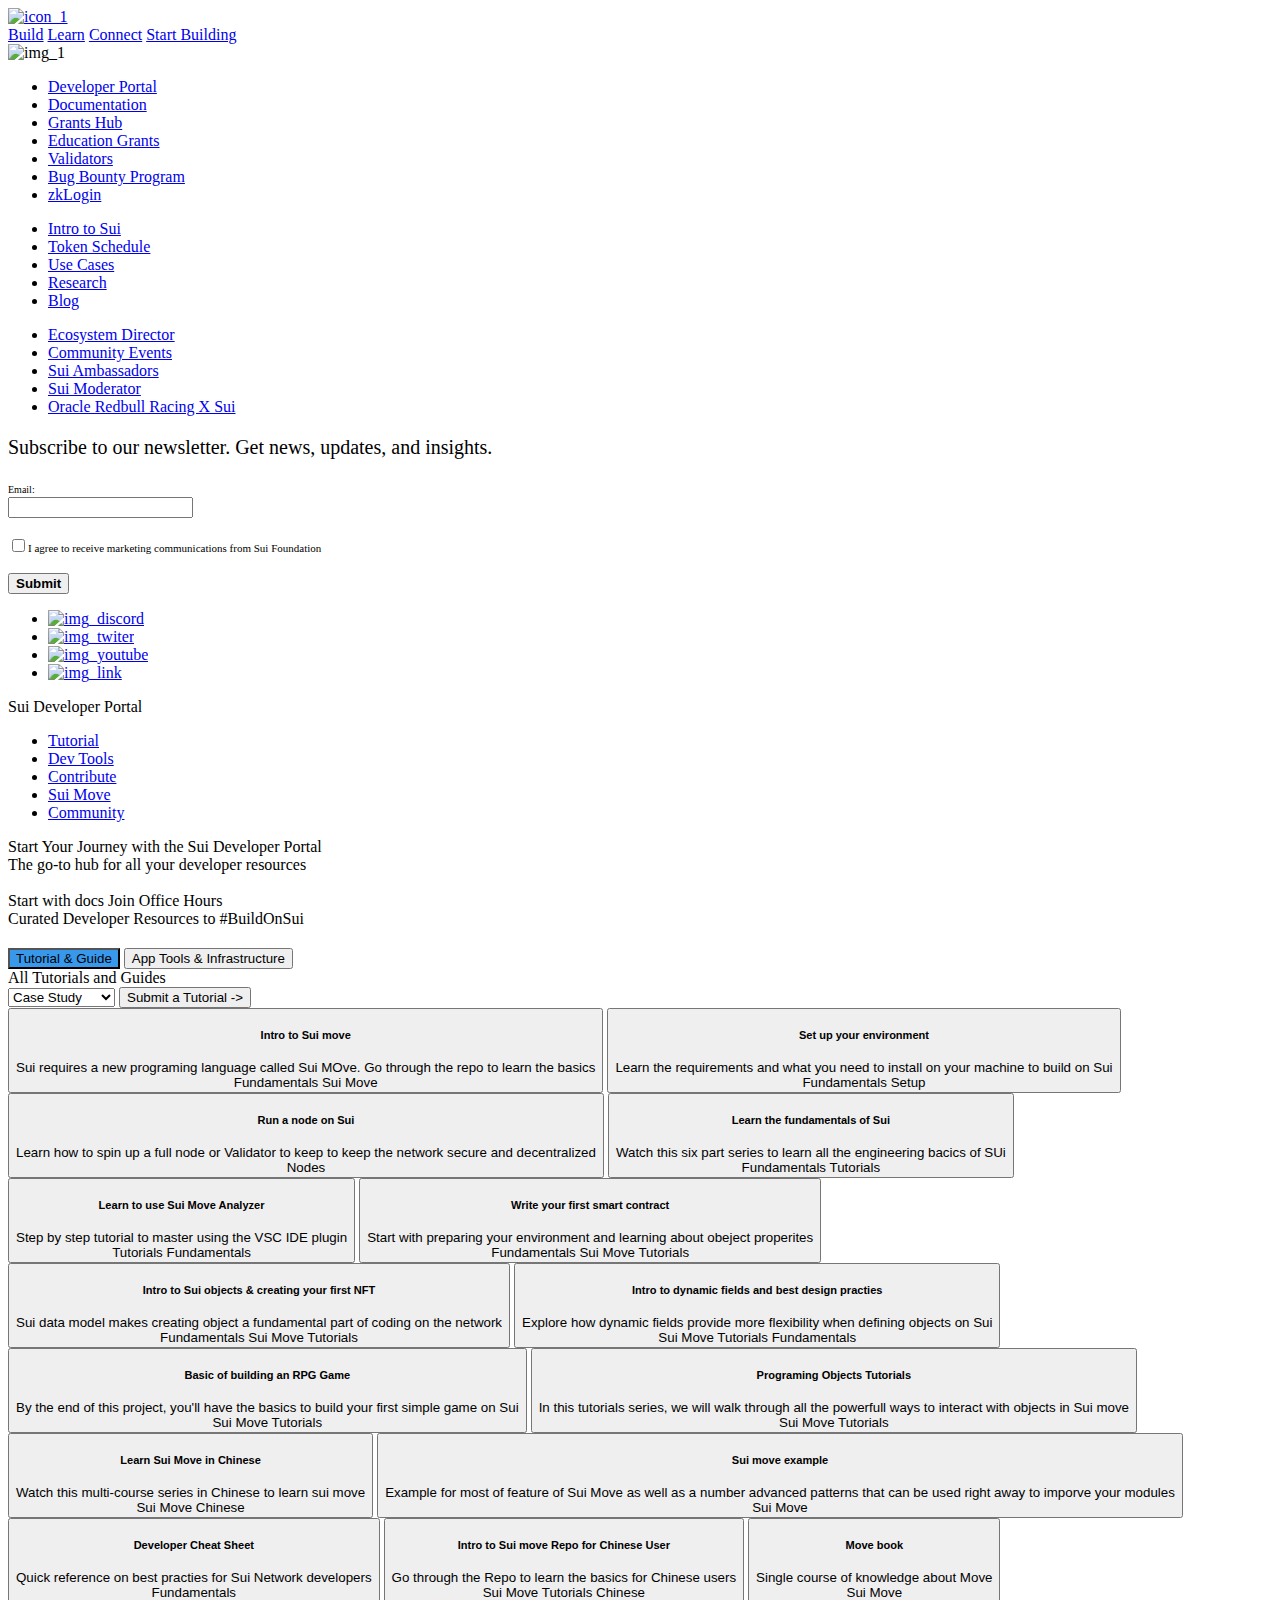
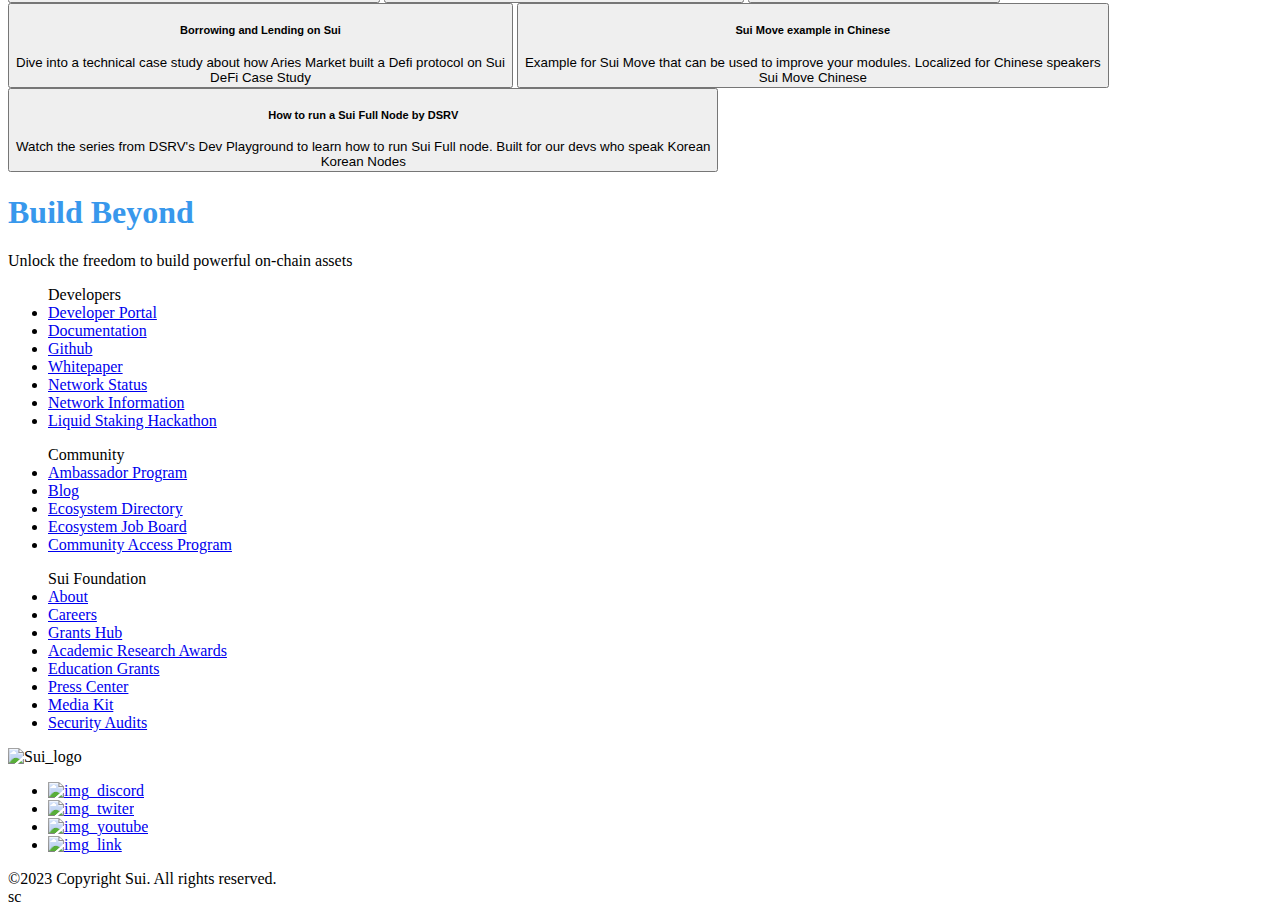
==== developers.html @ 6c121e9c "developers.html" ====
<!DOCTYPE html>
<html lang="en">
  <head>
    <meta charset="UTF-8" />
    <meta name="viewport" content="width=device-width, initial-scale=1.0" />
    <link
      href="https://cdn.jsdelivr.net/npm/bootstrap@5.3.1/dist/css/bootstrap.min.css"
      rel="stylesheet"
      integrity="sha384-4bw+/aepP/YC94hEpVNVgiZdgIC5+VKNBQNGCHeKRQN+PtmoHDEXuppvnDJzQIu9"
      crossorigin="anonymous"/>
    <link
      rel="stylesheet"
      href="./bootsrap/bootstrap-5.3.1-dist/js/bootstrap.bundle.min.js"/>
    <link rel="stylesheet" href="/CSS/index.css" />
    <script src="./JS/main.js" defer></script>
    <link rel="stylesheet" href="./CSS/responsive.css">
    <link rel="icon" type="image/x-icon" href="https://i.pinimg.com/564x/7f/86/2e/7f862e50de2e34180902039463c1248b.jpg">
    <link rel="stylesheet" href="https://cdnjs.cloudflare.com/ajax/libs/font-awesome/4.7.0/css/font-awesome.min.css">
    <link rel="stylesheet" href="/CSS/dev.css">
    <title>DEVELOPERS</title>
  </head>
  <body>
    <div class="pc_header">
      <header class="d-flex justify-content-between main_header">
        <div>
          <a href="/index.html"
            ><img
              width="30px"
              src="https://i.pinimg.com/564x/7f/86/2e/7f862e50de2e34180902039463c1248b.jpg"
              alt="icon_1"
            />
          </a>
        </div>
        <div>
          <a class="text-decoration-none" id="Build" onmouseover="hover('Build')" href="#">Build</a>
          <a class="text-decoration-none" id="Learn" onmouseover="hover('Learn')"href="#">Learn</a>
          <a class="text-decoration-none" id="Connect" onmouseover="hover('Connect')"href="#">Connect</a>
          <a class="S_building" href="#"> Start Building </a>
        </div>
      </header>
    </div>
    <!-- hover-->
    <div class="container" id="hover_build" onmouseleave="n_hover()">
            <div  class="row justify-content-xl-center logo">
                <div class="col col-lg-4">
                    <img class="img_1"
                    width="380px"
                    src="https://assets-global.website-files.com/6425f546844727ce5fb9e5ab/64364d0b189a486aeb3125eb_research-paper.jpeg"
                    alt="img_1"/>
                </div>
                <div class=	"col-lg-4">
                  <div id="for_build">
                    <ul class="list-style-type-none">
                      <li><a class="text-decoration-none dropdown" href="#" target="_blank"> Developer Portal </a></li>
                      <li><a class="text-decoration-none" href="#" target="_blank">Documentation </a></li>
                      <li><a class="text-decoration-none" href="#" target="_blank">Grants Hub</a></li>
                      <li><a class="text-decoration-none" href="#" target="_blank">Education Grants</a></li>
                      <li><a class="text-decoration-none" href="#" target="_blank">Validators</a></li>
                      <li><a class="text-decoration-none" href="#" target="_blank">Bug Bounty Program</a></li>
                      <li><a class="text-decoration-none" href="#" target="_blank">zkLogin</a></li>
                    </ul>
                  </div>
                  <div id="for_learn">
                    <ul class="list-style-type-none">
                      <li><a class="text-decoration-none dropdown" href="#" target="_blank"> Intro to Sui </a></li>
                      <li><a class="text-decoration-none" href="#" target="_blank">Token Schedule </a></li>
                      <li><a class="text-decoration-none" href="#" target="_blank">Use Cases</a></li>
                      <li><a class="text-decoration-none" href="#" target="_blank">Research</a></li>
                      <li><a class="text-decoration-none" href="#" target="_blank">Blog</a></li>
                  </ul>
                  </div>
                  <div id="for_connect">
                    <ul class="list-style-type-none">
                      <li><a class="text-decoration-none dropdown" href="#" target="_blank"> Ecosystem Director </a></li>
                      <li><a class="text-decoration-none" href="#" target="_blank">Community Events </a></li>
                      <li><a class="text-decoration-none" href="#" target="_blank">Sui Ambassadors</a></li>
                      <li><a class="text-decoration-none" href="#" target="_blank">Sui Moderator</a></li>
                      <li><a class="text-decoration-none" href="#" target="_blank">Oracle Redbull Racing X Sui</a></li>
                  </ul>
                  </div>
                </div>
  
                <div class="col col-lg-4 right_boder">
                    <p style="font-size: 20px;">Subscribe to our newsletter. Get news, updates, and insights.</p>
                    <label style="font-size: 10px;" for="email">Email:</label>
                    <br />
                    <input type="email" id="email" class="border_radius" name="email" placeholder="" required />
                    <br />
                    <br />
                    <div  style="font-size: 11px";>
                        <input type="checkbox">I agree to receive marketing communications from Sui Foundation</input>
                    </div>
                    <br/>
                    <button class="S_building border_radius"><b>Submit</b></button>
                    <ul class="icon_img">
                        <li>
                          <a href="https://discord.com/invite/sui" target="_blank">
                            <img src="https://assets-global.website-files.com/6425f546844727ce5fb9e5ab/6437008357bf4282419837f5_header-discord.svg" alt="img_discord">
                          </a>
                        </li>
                        <li>
                          <a href="https://twitter.com/SuiNetwork" target="_blank">
                            <img src="https://assets-global.website-files.com/6425f546844727ce5fb9e5ab/6437008324516685fb7ec5a8_header-twitter.svg" alt="img_twiter">
                          </a>
                        </li>
                        <li>
                          <a href="https://www.youtube.com/@Sui-Network" target="_blank">
                            <img src="https://assets-global.website-files.com/6425f546844727ce5fb9e5ab/64370082189ad6fc561d22f3_header-medium.svg" alt="img_youtube">
                          </a>
                        </li>
                        <li>
                          <a href="https://www.linkedin.com/company/sui-foundation/" target="_blank"><img src="https://assets-global.website-files.com/6425f546844727ce5fb9e5ab/643700822629e178cbb2198e_header-linkedin.svg" alt="img_link">
                          </a>
                        </li>
                    </ul>
                </div>
            </div>
    </div>
      <!-- end hover-->
    <!-- Developer Portal -->
    <div class="bg_dev container full-bleed1">
        <div class="row bg_dev">
            <div class="col-xl-4 line-height-50">Sui Developer Portal</div>
            <div class="col-lg-8">
                <ul class=" list-style-type-none d-flex justify-content-between pc_menu_list_dev line-height-50">
                    <li><a class="" href="#" target="_blank">Tutorial</a></li>
                    <li><a class="" href="#" target="_blank">Dev Tools</a></li>
                    <li><a class="" href="#" target="_blank">Contribute</a></li>
                    <li><a class="" href="#" target="_blank">Sui Move</a></li>
                    <li><a class="" href="#" target="_blank">Community</a></li>
                </ul>
            </div>
        </div>
    </div>
    <div class="bg_dev_li layout full-bleed2 container">
        <div class="row justify-content-between">
            <div class="col-lg-8 co_intro_1">Start Your Journey with the Sui Developer Portal</div>
            <div class="col-lg-4 co-2_intro_1">
                <div class="">
                    The go-to hub for all your developer resources
                </div>
                <br>
                <div class="justify-content-between te"> 
                    <a class="bt1_intro_1 text-decoration-none">Start with docs</a>
                    <a class="bt2_intro_1 text-decoration-none">Join Office Hours</a>
                </div>
            </div>
        </div>
    </div>
    <!-- main content -->
    <section class="main_intro">
      <article>
        <div class="head_1"> Curated Developer Resources to <span class="special_1">#BuildOnSui</span></div>
        <div class="d-flex justify-content-lg-center" style="margin-top: 20px;">
          <button class="" style="background-color:#3898ec;">
            Tutorial & Guide
          </button>
          <button class="app_tools">
            App Tools & Infrastructure
          </button>
        </div>
      </article>
      <article class="d-flex justify-content-lg-between intro_and_option">
          <div>
            All Tutorials and Guides
          </div>
          <div>
            <select id="category">
              <option class="option" value="case_study">Case Study</option>
              <option class="option" value="chinese">Chinese</option>
              <option class="option" value="defi">DeFi</option>
              <option class="option" value="fundamentals">Fundamentals</option>
              <option class="option" value="korean">Korean</option>
              <option class="option" value="nodes">Nodes</option>
              <option class="option" value="setup">Set up</option>
              <option class="option" value="sui_move">Sui Move</option>
              <option class="option" value="tutorial">Tutorial</option>
            </select>
            <button class="submit">Submit a Tutorial -></button>
          </div>
        </div>
      </article>
      <article class="container main_content-1">
        <!-- chia row -->
        <div class="row justify-content-lg-around" id="row_div">
          <!-- row 1 -->
          <button class="col-lg-4 btn_main_content Fundamentals Sui_move">
            <h5>Intro to Sui move</h5>
            <div>Sui requires a new programing language called Sui MOve. Go through the repo to learn the basics</div>
            <div class="soft_category">
              <span class="">Fundamentals</span>
              <span class="">Sui Move</span>
            </div>
          </button>
          <button class="col-lg-4 btn_main_content Fundamentals Setup">
            <h5>Set up your environment</h5>
            <div>Learn the requirements and what you need to install on your machine to build on Sui</div>
            <div class="soft_category">
              <span class="">Fundamentals</span>
              <span class="">Setup</span>
            </div>
          </button>
          <button class="col-lg-4 btn_main_content Nodes">
            <h5>Run a node on Sui</h5>
            <div>Learn how to spin up a full node or Validator to keep to keep the network secure and decentralized</div>
            <div class="soft_category">
              <span class="">Nodes</span>
            </div>
          </button>
          <!-- row_2 -->
          <button class="col-lg-4 btn_main_content Fundamentals Tutorials">
            <h5>Learn the fundamentals of Sui</h5>
            <div>Watch this six part series to learn all the engineering bacics of SUi</div>
            <div class="soft_category">
              <span class="">Fundamentals</span>
              <span class="">Tutorials</span>
            </div>
          </button>
          <button class="col-lg-4 btn_main_content Tutorials Fundamentals">
            <h5>Learn to use Sui Move Analyzer</h5>
            <div>Step by step tutorial to master using the VSC IDE plugin</div>
            <div class="soft_category">
              <span class="">Tutorials</span>
              <span class="">Fundamentals</span>
            </div>
          </button>
          <button class="col-lg-4 btn_main_content Fundamentals Sui_move Tutorials">
            <h5>Write your first smart contract</h5>
            <div>Start with preparing your environment and learning about obeject properites</div>
            <div class="soft_category">
              <span class="">Fundamentals</span>
              <span class="">Sui Move</span>
              <span class="">Tutorials</span>
            </div>
          </button>
          <!-- row_3 -->
          <button class="col-lg-4 btn_main_content Fundamentals Sui_move Tutorials">
            <h5>Intro to Sui objects & creating your first NFT</h5>
            <div>Sui data model makes creating object a fundamental part of coding on the network</div>
            <div class="soft_category">
              <span class="">Fundamentals</span>
              <span class="">Sui Move</span>
              <span class="">Tutorials</span>
            </div>
          </button>
          <button class="col-lg-4 btn_main_content Sui_move Tutorials Fundamentals">
            <h5>Intro to dynamic fields and best design practies</h5>
            <div>Explore how dynamic fields provide more flexibility when defining objects on Sui</div>
            <div class="soft_category">
              <span class="">Sui Move</span>
              <span class="">Tutorials</span>
              <span class="">Fundamentals</span>
            </div>
          </button>
          <button class="col-lg-4 btn_main_content Sui_move Tutorials">
            <h5>Basic of building an RPG Game</h5>
            <div>By the end of this project, you'll have the basics to build your first simple game on Sui</div>
            <div class="soft_category">
              <span class="">Sui Move</span>
              <span class="">Tutorials</span>
            </div>
          </button>
            <!-- row_4 -->
            <button class="col-lg-4 btn_main_content Sui_move Tutorials">
              <h5>Programing Objects Tutorials</h5>
              <div>In this tutorials series, we will walk through all the powerfull ways to interact with objects in Sui move</div>
              <div class="soft_category">
                <span class="">Sui Move</span>
                <span class="">Tutorials</span>
              </div>
            </button>
            <button class="col-lg-4 btn_main_content Sui_move Chinese">
              <h5>Learn Sui Move in Chinese</h5>
              <div>Watch this multi-course series in Chinese to learn sui move</div>
              <div class="soft_category">
                <span class="">Sui Move</span>
                <span class="">Chinese</span>
              </div>
            </button>
            <button class="col-lg-4 btn_main_content Sui_move">
              <h5>Sui move example</h5>
              <div>Example for most of feature of Sui Move as well as a number advanced patterns that can be used right away to imporve your modules</div>
              <div class="soft_category">
                <span class="">Sui Move</span>
              </div>
            </button>
             <!-- row_5 -->
             <button class="col-lg-4 btn_main_content Fundamentals">
              <h5>Developer Cheat Sheet</h5>
              <div>Quick reference on best practies for Sui Network developers</div>
              <div class="soft_category">
                <span class="">Fundamentals</span>
              </div>
            </button>
            <button class="col-lg-4 btn_main_content Sui_move Tutorials Chinese">
              <h5>Intro to Sui move Repo for Chinese User</h5>
              <div>Go through the Repo to learn the basics for Chinese users</div>
              <div class="soft_category">
                <span class="">Sui Move</span>
                <span class="">Tutorials</span>
                <span class="">Chinese</span>
              </div>
            </button>
            <button class="col-lg-4 btn_main_content Sui_move">
              <h5>Move book</h5>
              <div>Single course of knowledge about Move</div>
              <div class="soft_category">
                <span class="">Sui Move</span>
              </div>
            </button>
            <!-- row_6 -->
            <button class="col-lg-4 btn_main_content DeFi Case_Study">
              <h5>Borrowing and Lending on Sui</h5>
              <div>Dive into a technical case study about how Aries Market built a Defi protocol on Sui</div>
              <div class="soft_category">
                <span class="">DeFi</span>
                <span class="">Case Study</span>
              </div>
            </button>
            <button class="col-lg-4 btn_main_content Sui_move Chinese">
              <h5>Sui Move example in Chinese</h5>
              <div>Example for Sui Move that can be used to improve your modules. Localized for Chinese speakers</div>
              <div class="soft_category">
                <span class="">Sui Move</span>
                <span class="">Chinese</span>
              </div>
            </button>
            <button class="col-lg-4 btn_main_content Korean Nodes">
              <h5>How to run a Sui Full Node by DSRV</h5>
              <div>Watch the series from DSRV's Dev Playground to learn how to run Sui Full node. Built for our devs who speak Korean</div>
              <div class="soft_category">
                <span class="">Korean</span>
                <span class="">Nodes</span>
              </div>
            </button>
         </div>
      </article>
    </section>
    <!-- footer_footer =)) -->
    <footer class="footer">
      <div class="footer_wrapper">
        <div class="first_content_footer">
          <h1 style="color: #3898ec;">
            Build Beyond
          </h1>
          <div class="color_white">
            Unlock the freedom to build powerful on-chain assets
          </div>
        </div>
        <main class="container sec_content_footer">
          <div class="row">
            <div class="col col-lg-2">
              <ul class="color_white_line_weight"> Developers
                <li><a href="https://sui.io/developers" target="_blank">Developer Portal</a></li>
                <li><a href="https://docs.sui.io/" target="_blank">Documentation</a> 
                </li>
                <li><a href="https://github.com/MystenLabs">Github
                </a></li>
                <li><a href="https://github.com/MystenLabs/sui/blob/main/doc/paper/sui.pdf">Whitepaper
                </a></li>
                <li><a href="https://status.sui.io/">Network Status
                </a></li>
                <li><a href="https://sui.io/networkinfo">Network Information</a></li>
                <li><a href="https://sui.io/liquid-staking-hackathon">Liquid Staking Hackathon</a></li>
              </ul>
            </div>
            <div class="col col-lg-2">
              <ul class="color_white_line_weight">Community
                <li><a href="https://sui.io/ambassadors">Ambassador Program</a></li>
                <li><a href="https://blog.sui.io/">Blog</a></li>
                <li><a href="https://sui.directory/">Ecosystem Directory</a></li>
                <li><a href="https://jobs.sui.io/jobs">Ecosystem Job Board</a></li>
                <li><a href="https://sui.io/community-access-program">Community Access Program</a></li>
              </ul>
            </div>
            <div class="col col-lg-2">
              <ul class="color_white_line_weight">Sui Foundation
                <li><a href="https://sui.io/about">About</a></li>
                <li><a href="https://jobs.ashbyhq.com/Sui%20Foundation">Careers</a></li>
                <li><a href="https://sui.io/grants-hub">Grants Hub</a></li>
                <li><a href="https://sui.io/research-awards">Academic Research Awards</a></li>
                <li><a href="https://sui.io/education-grants">Education Grants</a></li>
                <li><a href="https://sui.io/press-center">Press Center</a></li>
                <li><a href="https://sui.io/media-kit">Media Kit</a></li>
                <li><a href="https://sui.io/security">Security Audits</a></li>
              </ul>
            </div>
            <div class="col last_content_footer">
              <div>
                <img src="https://assets-global.website-files.com/6425f546844727ce5fb9e5ab/6439ab9680317757ca125502_FooterLogo.svg" alt="Sui_logo" />
              </div>
              <div>
                <ul class="icon_img_2">
                  <li>
                    <a href="https://discord.com/invite/sui" target="_blank">
                      <img src="https://assets-global.website-files.com/6425f546844727ce5fb9e5ab/6437008357bf4282419837f5_header-discord.svg" alt="img_discord">
                    </a>
                  </li>
                  <li>
                    <a href="https://twitter.com/SuiNetwork" target="_blank">
                      <img src="https://assets-global.website-files.com/6425f546844727ce5fb9e5ab/6437008324516685fb7ec5a8_header-twitter.svg" alt="img_twiter">
                    </a>
                  </li>
                  <li>
                    <a href="https://www.youtube.com/@Sui-Network" target="_blank">
                      <img src="https://assets-global.website-files.com/6425f546844727ce5fb9e5ab/64370082189ad6fc561d22f3_header-medium.svg" alt="img_youtube">
                    </a>
                  </li>
                  <li>
                    <a href="https://www.linkedin.com/company/sui-foundation/" target="_blank"><img src="https://assets-global.website-files.com/6425f546844727ce5fb9e5ab/643700822629e178cbb2198e_header-linkedin.svg" alt="img_link">
                    </a>
                  </li>
                </ul>
              </div>
              <div class="color_white">©2023 Copyright Sui. All rights reserved.</div>
            </div>
          </div>
        </main> 
      </div>
    </footer>
  </body>
</html>
sc
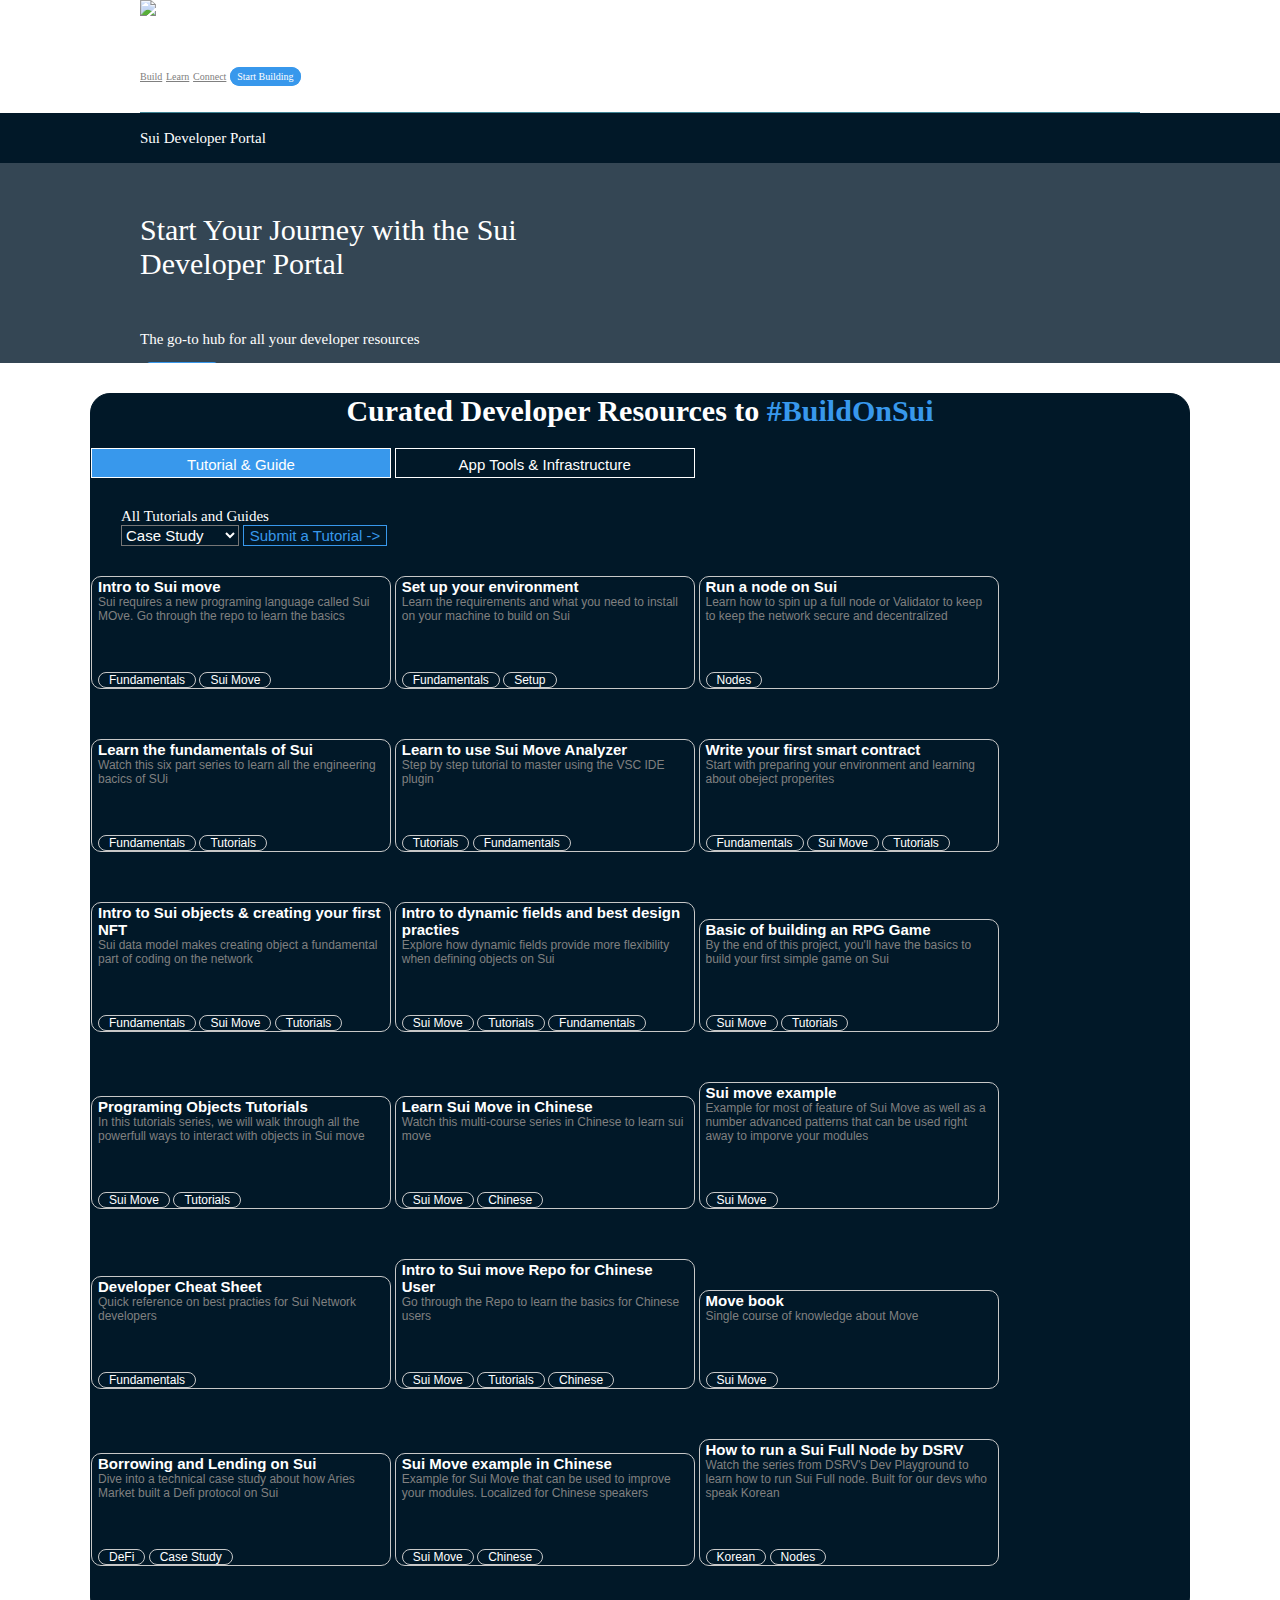
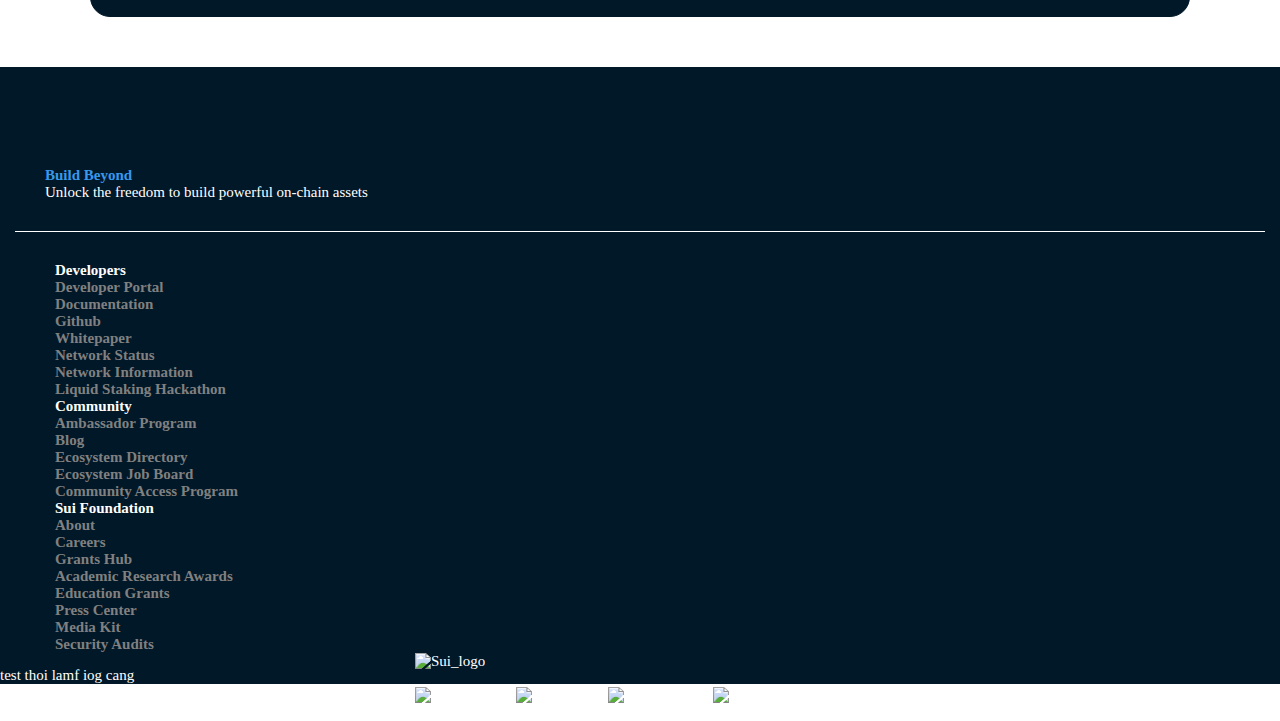
==== commit 7ca8c71e: "test thioi" ====
--- a/developers.html
+++ b/developers.html
@@ -417,7 +417,7 @@
           </div>
         </main> 
       </div>
+      <div> test thoi lamf iog cang </div>
     </footer>
   </body>
 </html>
-sc--- a/CSS/index.css
+++ b/CSS/index.css
@@ -0,0 +1,396 @@
+*{
+    box-sizing: border-box;
+    font-size: 12px;
+    margin: 0;
+}
+.main_header{
+    /* position: fixed;
+    top:0;
+    width: 100%;
+    height: 50px; */
+    padding-bottom: 10px;
+    margin-bottom: 0;
+    border-bottom: 1px solid #3f8394;
+    position: relative;
+    left: 50%;
+    transform: translateX(-50%);
+    width: 1000px;
+
+}
+
+.main_header div{
+    line-height: 50px;
+}
+
+.text-decoration-none{
+    font-size: 10px;
+    color: grey;
+}
+.S_building{
+    text-decoration: none;
+    color: white;
+    background-color: #3898ec;
+    padding: 2px 5px;
+    font-size: 15px;
+    border: 2px solid #3898ec;
+    border-radius: 30px;
+    font-size: 10px;
+}
+.container{
+    height: 25%;
+}
+#hover_build{
+    display: none;
+    z-index: 1;
+    width: 100%;
+    padding: 0;
+    margin: 0;
+    position: absolute;
+    left: 50%;
+    transform: translateX(-50%);
+}
+.logo{
+    background: #ffff;
+}
+.logo img {
+    justify-self: center; 
+    align-self: center;
+    width: 110%;
+    height: 220px;
+}
+.list-style-type-none{
+    list-style-type: none;
+    margin: 0 2% 0 10%;
+    margin: 0 0 0 10%;
+}
+.right_boder{
+    border-left: 2px solid rgba(128, 128, 128, 0.576);
+}
+.border_radius{
+    border-radius: 10px;
+}
+
+[type="checkbox"]{
+    vertical-align: middle;
+}
+.icon_img{
+    list-style-type: none;
+    display: flex;
+    gap: 10%;
+    padding: 2% 0 0 0;
+}
+.icon_img > li>a>img{
+    width: 30px;
+    height: 30px;
+}
+/* hover Build by */
+.text-decoration-none:hover{
+    color: #3898ec;
+}
+.fr_vi_1{
+    position: relative;
+    width: 1000px;
+    left: 50%;
+    transform: translateX(-50%);
+    height: 420px;
+}
+.fr_vi_1 > *{
+    position: absolute;
+}
+.video1{
+    /* border-radius: 80px; */
+    z-index: -100;
+    left: 0;
+    right: 0;
+    margin-left: auto;
+    margin-right: auto;
+    max-width: 80%;
+}
+.content_in_video1{
+    top: 40px;
+    left: 150px;
+    color: black;
+}
+.content_in_video1_1{
+    width: 800px;
+    font-size: 100px;
+    font-weight: 550;
+    color: black;
+}
+.content_in_video1_3{
+    padding-top: 20px;
+    width: 500px;
+}
+.started{
+    text-decoration: none;
+    color: white;
+    background-color: black;
+    padding: 10px 20px;
+    font-size: 25px;
+    border: 1px solid black;
+    border-radius: 30px;
+    font-size: 10px;
+}
+.docs{
+    background:none !important;
+    color: black !important;
+}
+.intro_1{
+    position: relative;
+    margin: 50px auto 30px auto;
+    width: 600px;
+    font-size: 35px;
+    font-weight: 500;
+    left: -100px;
+}
+.fr_vi_2{
+    position: relative;
+    width: 1000px;
+    left: 50%;
+    transform: translateX(-41%);
+}
+.polymedia{
+    background-color: #011828;
+    border-radius: 20px;
+    padding: 20px 10px;
+}
+.polymedia div p{
+    color: white;
+    font-size: 12px;
+    margin: 0;
+    padding-bottom: 20px;
+}
+.polymedia div a:hover{ color: white;
+}
+.keepsake{
+    margin-top: 20px;
+    border-radius: 20px;
+    padding: 20px 10px;
+    border: 1px solid grey;
+}
+.keepsake div p{
+    color: #011828;
+    font-size: 12px;
+    margin: 0;
+    padding-bottom: 20px;
+}
+.keepsake div a:hover{ color: black;
+}
+.only_no_deco{
+    text-decoration: none;
+}
+.content_in_video2{
+    position: relative;
+    width: 200px;
+    top: 70%;
+    left: 20px;
+}
+.color_content_video2{
+    color: white;
+    font-weight: 500;
+    width: 200px;
+    font-size: 30px;
+}
+.video2{
+    position: absolute;
+    z-index: -1;
+}
+.video2 video{
+    width: 340px;
+}
+.color_content_video2:hover{color: #3898ec;}
+.intro_2 {
+    position: relative;
+    margin: 30px auto 30px auto;;
+    font-size: 50px;
+    font-weight: 500;
+    width: 600px;
+    right: 100px;
+}
+.intro_2 b{
+    font-size: 50px;
+    color: #3898ec;
+}
+.animated_1{
+    display: inline;
+    margin: 0; padding: 0; border: 0;
+}
+.animated_1:before{
+    content:'Scalability';
+    animation-name: animate;
+    animation-duration: 3s;
+    /* animation-delay: 10s; */
+    animation-iteration-count: infinite;
+}
+@keyframes animate{
+    0%{content:'Scalability';}
+    50%{content: 'Possibilites'}
+    100%{content:'Scalability';}
+}
+.intro_3{
+    border-top: 1px solid grey;
+    position: relative;
+    width: 1050px;
+    height: 390px;
+    padding: 30px 0 0 0;
+    margin-bottom: 30px;
+}
+.layout_intro_3{
+    display: flex;
+    justify-content: space-between;
+}
+.part_intro_3 {
+    width: 300px;
+    height: 350px;
+    border: solid 1px grey;
+    border-radius: 20px;
+    margin: auto 10px;
+}
+.img_relative{
+    position: relative;
+    left: 137px;
+    padding-bottom: 60px;
+}
+.img_relative_plus{
+    position: relative;
+    left: 119px;
+    padding-bottom: 30px;
+}
+.content_intro_3{
+    position: relative;
+}
+.fr_vi_3{
+    position: relative;
+    width: 1250px;
+    height: 800px;
+    margin-top: 50px;
+}
+.video3{
+    display: block;
+    position: absolute;
+    border-radius: 20px;
+    width: 100%;
+    height: 500px;
+    object-fit: cover;
+    top: 0;
+    left: -2px;
+}
+.content_fr_vi_3{
+    position:absolute;
+    width: 100%;
+    height: max-content;
+    background-color: #011828;
+    z-index: -1;
+    padding-top: 600px;
+    left: 0.7%;
+    border-radius: 20px;
+}
+.content_fr_vi_3 div{
+    position: relative;
+    left: 10px;
+    font-size: 60px;
+    width: 200px;
+    color: white;
+    bottom: 50px;
+    font-weight: 600;width: 300px;
+}
+.right_content_fr_vi_3{
+    padding-top: 85px;
+    padding-left: 70px;
+}
+.right_content_fr_vi_3 div{
+    font-size: 12px;
+    padding-bottom: 20px;
+}
+.fr_se{
+    position: relative;
+    width: 1250px;
+    height: 600px;
+    margin-top: 40px;
+    border: solid 1px grey;
+    border-radius: 20px;
+}
+.right_content_fr_se{
+    font-size: 50px;
+    font-weight: 500;
+    width: 300px;
+
+}
+.learn_more_se{
+    width: 130px;
+    background: #3898ec;
+    font-size: 12px;
+    margin-top: 20px;
+}
+.first_fr_se{
+    padding: 80px;
+}
+.des_fr_se{
+    margin-top: 20px;
+    font-size: 20px;
+    width: 200px ;
+    font-weight: 500;
+}
+.sec_fr_se{
+    margin-left: 60px;
+}
+.content_bottom_fr_se{
+    position: relative;
+    bottom: 80px
+}
+.content_bottom_fr_se > p{
+    font-size: 14px;
+    width: 200px;
+    font-weight: 500px;
+}
+.footer{
+    margin-top: 50px;
+    width: 100%;
+    background-color: #011828;
+}
+.footer_wrapper{
+    position: relative;
+    width: 1250px;
+    height: 600px;
+    margin-top: 0px;
+    left: 50%;
+    transform: translateX(-50%);
+}
+.first_content_footer {
+    position: relative;
+    left: 50%;
+    transform: translateX(-50%);
+    padding-top: 100px;
+    padding-bottom: 30px;
+    border-bottom: solid 1px #ffff;
+    padding-left: 30px;
+}
+.color_white{
+    color: #ffff;
+}
+.color_white_line_weight{
+    color: #ffff;
+    font-weight: 600;
+}
+.color_white_line_weight > li{
+    list-style-type: none;
+}
+.color_white_line_weight li a{
+    text-decoration: none;
+    color: grey;
+}
+.color_white_line_weight li a:hover{
+    color:#3898ec;
+}
+.icon_img_2{
+    list-style-type: none;
+    display: flex;
+    gap: 10px;
+    padding: 2% 0 0 0;
+}
+.sec_content_footer{
+    padding-top:30px ;
+}
+.last_content_footer{
+    padding-left: 400px;
+}--- a/CSS/responsive.css
+++ b/CSS/responsive.css
@@ -0,0 +1,164 @@
+/*for PC*/
+@media(min-width:960px){
+    .mo_header{
+        display: none;
+    }
+    .button_icon{
+        display: none;
+    }
+    .mo_menu{
+        display: none;
+    }
+}
+
+
+/* for table */
+@media(min-width:770px) and (max-width:959px){
+    .pc_header{
+        display: none;
+    }
+    .mo_wrapper{
+        width: 100%;
+        border-bottom: 1px solid #3f8394;
+        padding: 0;
+        margin: 0;
+        padding-bottom: 10px;
+    }
+    .mo_header{
+        margin: auto auto;
+        padding-left: 0;
+        padding-right: 0;
+        width: 100%;
+    }
+    .mo_menu{
+        display: flex;
+        justify-content:flex-end;
+        padding-top: 20px;
+        gap: 20px;
+        padding-right: 0px;
+    }
+    .mo_menu_list{
+        display: none;
+        position: absolute;
+        min-width: 600px;
+    }
+    .mo_menu_list a{
+        display: flex;
+        /* min-width: 1000px */
+    }
+    .button_icon{
+        display: block;
+    }
+    .mo_menu_b_hover{
+        position: relative;
+    }
+    .mo_menu_b_hover:hover .mo_menu_list{
+        background-color: #ffff;
+        display: flex;
+        position: absolute;
+        right: 0;
+        gap:  20px;
+        z-index: 100;
+        padding: 20px 20px;
+        margin-left: 0;
+        list-style: none;
+    }
+    .mo_content_1{
+        padding:0;
+        margin: 20px 0 0 0;
+    }
+    .mo_content_2 p{
+        font-size: 20px;
+        width: 300px;
+        margin: 20px 50px 0 0;
+        text-align: center;
+    }
+    .mo_list_build{
+        position: absolute;
+        display: none;
+        min-width: 721px;
+        left: 0;
+    }
+    .mo_menu_list li:hover .mo_list_build{
+        display: block;
+        background-color: #ffff;
+        padding-left: 20px;
+        padding-bottom:20px;
+    }
+    .mo_list_learn{
+        position: absolute;
+        display: none;
+        min-width: 721px;
+        left: 0;
+    }
+    .mo_menu_list li:hover .mo_list_learn{
+        display: block;
+        background-color: #ffff;
+        padding-left: 20px;
+        padding-bottom:20px;
+    }
+    .mo_list_connect{
+        position: absolute;
+        display: none;
+        min-width: 721px;
+        left: 0;
+    }
+    .mo_menu_list li:hover .mo_list_connect{
+        display: block;
+        background-color: #ffff;
+        padding-left: 20px;
+        padding-bottom:20px;
+    }
+    .mo_wrapper_video_1{
+        flex-direction: column-reverse !important;
+    }
+    .intro_1{
+        left: -5%;
+    }
+    .polymedia, .keepsake{
+        position: relative;
+        left: 45%;
+        transform: translateX(-50%);
+        max-width: 500px;
+    }
+    .mo_wrapper_video2{
+        position: relative;
+        left: 63%;
+        transform: translateX(-50%);
+        margin-top: 20px;
+        height: 300px;
+    }
+    .video2 video{
+        height: 300px;
+        object-fit: cover;
+        width: 600px;
+        padding-left: -100px;
+    }
+    .intro_2{
+        right: 5%;
+    }
+    .intro_3{
+        height: 1110px;
+    }
+    .layout_intro_3{
+        flex-direction: column;
+        position: relative;
+        left: 50%;
+        transform: translateX(-50%);
+        align-content: center;
+        row-gap: 30px;
+    }
+    .video3{
+        left: -3px;
+    }
+    .fr_se{
+        margin-top: 20px;
+        height: 700px;
+    }
+    .des_fr_se{
+        width: 1000px;
+    }
+    .first_content_footer{
+        width: 720px;
+    }
+}--- a/CSS/dev.css
+++ b/CSS/dev.css
@@ -0,0 +1,140 @@
+*{
+    box-sizing: border-box;
+    font-size: 15px;
+    color: #fff;
+}
+.bg_dev{
+    padding-bottom: 10px;
+    margin:0;
+    position: relative;
+    left: 50%;
+    transform: translateX(-50%);
+    width: 1000px !important;
+    height: 50px;
+    background-color: #011828;
+}
+.full-bleed1{
+    box-shadow: 0 0 0 100vmax #011828;
+    clip-path: inset(0 -100vmax);
+}
+.pc_menu_list_dev li a{
+    text-decoration: none;
+    color: rgb(179, 214, 5);
+    gap: 20px;
+}
+.line-height-50{
+    line-height: 50px;
+}
+.full-bleed2{
+    box-shadow: 0 0 0 100vmax #344654;
+    clip-path: inset(0 -100vmax);
+}
+.bg_dev_li{
+    background-color: #344654;
+}
+.layout{
+    padding-bottom: 10px;
+    margin:0;
+    position: relative;
+    left: 50%;
+    transform: translateX(-50%);
+    width: 1000px !important;
+    height: 200px;
+}
+.co_intro_1{
+    font-size: 30px;
+    width: 400px;
+    padding-top: 50px;
+}
+.co-2_intro_1{
+    padding-top: 50px;
+}
+.bt1_intro_1{
+    padding: 5px 10px;
+    width: 200px;
+    border: 2px solid #3898ec;
+    border-radius: 30px;
+    background-color: #3898ec;
+    color: #fff;
+}
+.bt2_intro_1 {
+    padding: 5px 10px;
+    width: 150px;
+    border: 1px solid #fff;
+    border-radius: 50px;
+    background-color:none;
+    color:#fff;;
+}
+.main_intro{
+    margin-top: 30px;
+    position: relative;
+    left: 50%;
+    transform: translateX(-50%);
+    max-width: 1100px;
+    background-color: #011828;
+    border: solid 1px #011828;
+    border-radius: 20px;
+}
+.main_content article{
+    margin-top: 20px;
+}
+.head_1{
+    text-align: center;
+    font-size: 30px;
+    font-weight: bolder;
+}
+.special_1{
+    font-size: 30px;
+    font-weight: bolder;
+    color: #3898ec;
+}
+
+div.d-flex > button{
+    border: 1px solid;
+    gap: 20px;
+    width: 300px;
+    text-align: center;
+    height: 30px;
+    line-height: 30px;
+    background: none;
+}
+#category{
+    background: none;
+}
+.submit{
+    background: none;
+    border: 1px solid #3898ec;
+    color: #3898ec;
+}
+.option{
+    background-color: #011828;
+}
+.intro_and_option{
+    padding: 30px 30px;
+}
+.btn_main_content{
+    background: none;
+    border: solid 1px rgb(200, 200, 200);
+    gap: 20px;
+    border-radius: 10px;
+    width: 300px;
+    margin-bottom: 50px;
+}
+.btn_main_content h5, .btn_main_content div{
+    text-align: left;
+}
+.btn_main_content div{
+    font-size: 12px;
+    color: grey;
+}
+.btn_main_content div span{
+    font-size: 12px;
+}
+.soft_category{
+    padding-top: 50px;
+}
+.soft_category > span{
+    border: solid 1px rgb(200, 200, 200);
+    border-radius: 20px;
+    padding: 0 10px;
+}
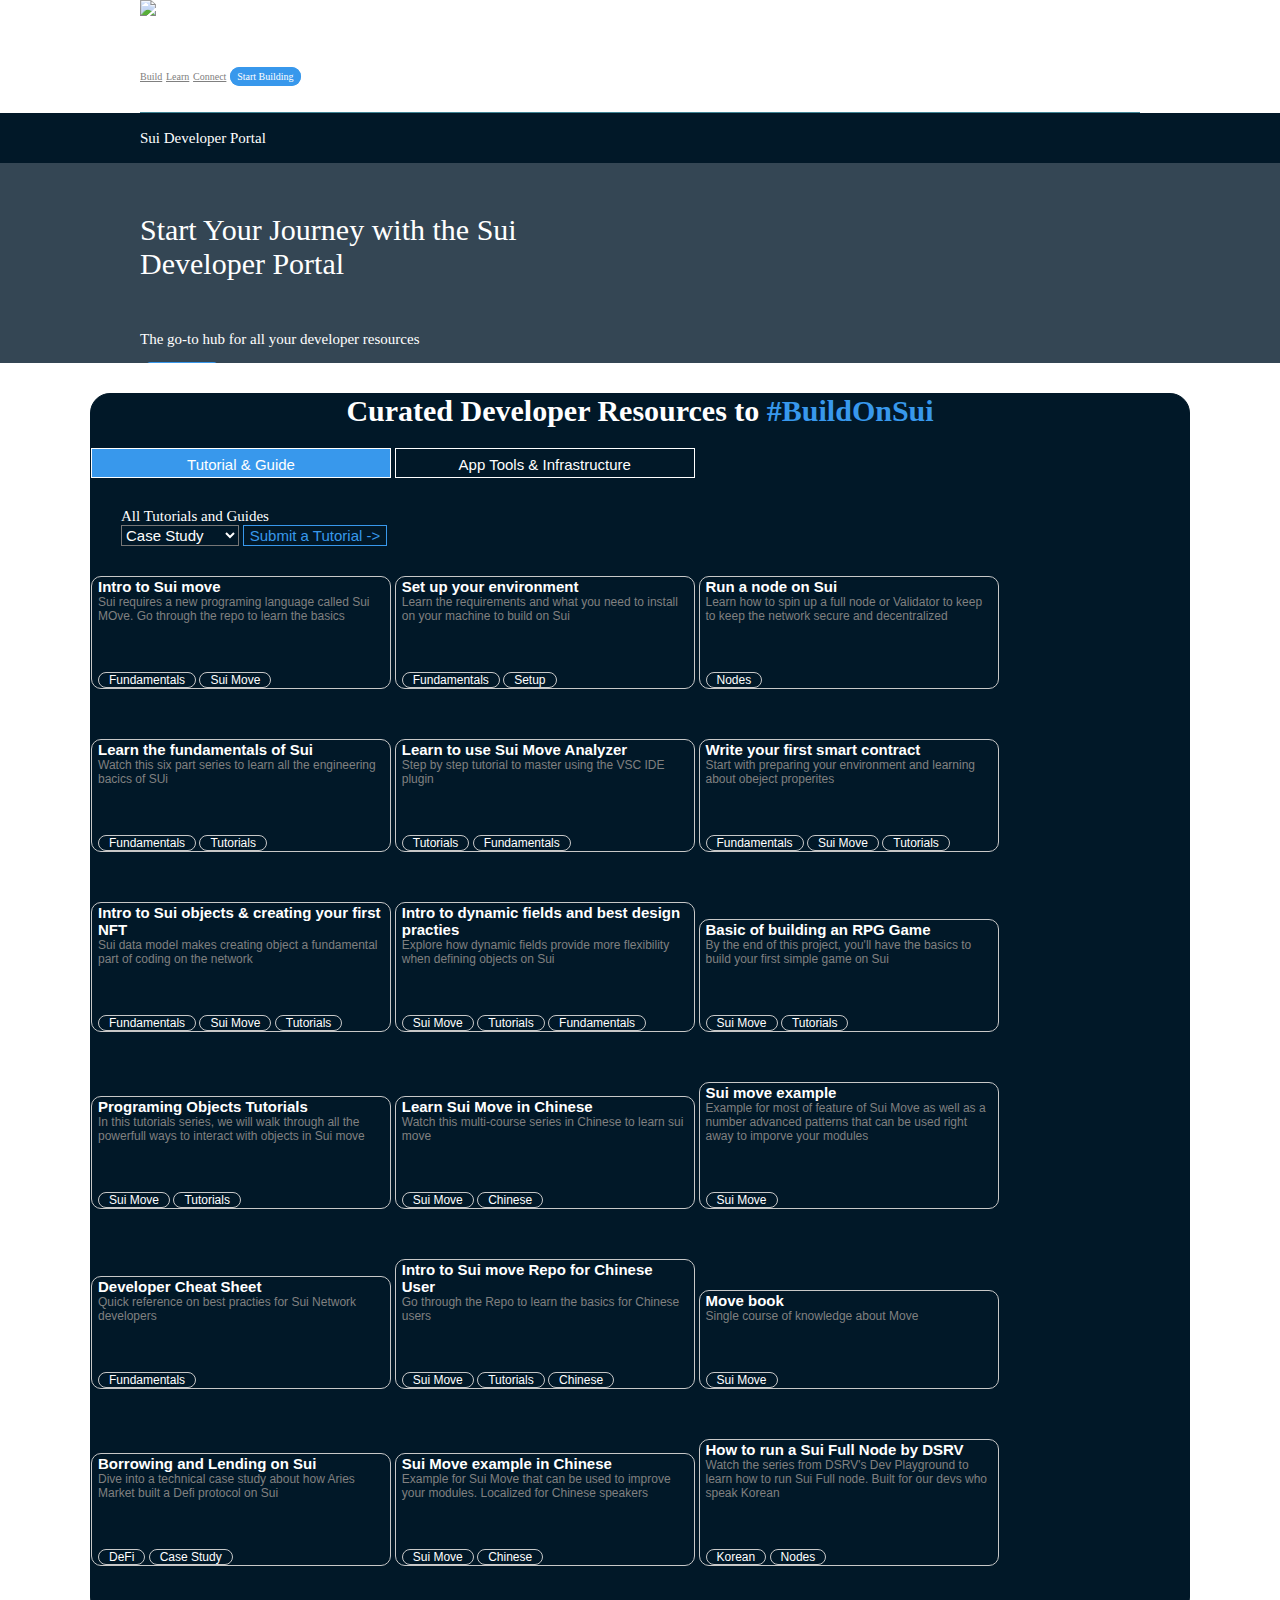
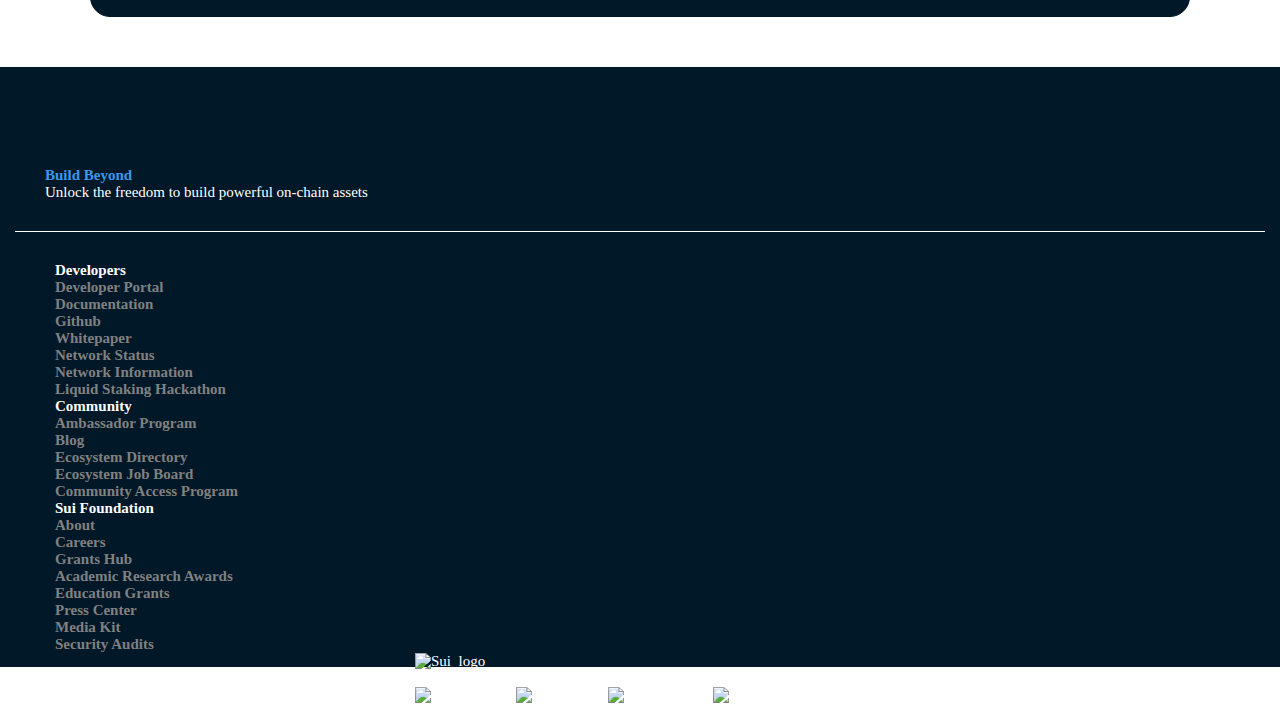
==== commit e3c847ed: "420 additonal do not accepted" ====
--- a/developers.html
+++ b/developers.html
@@ -417,7 +417,6 @@
           </div>
         </main> 
       </div>
-      <div> test thoi lamf iog cang </div>
     </footer>
   </body>
 </html>
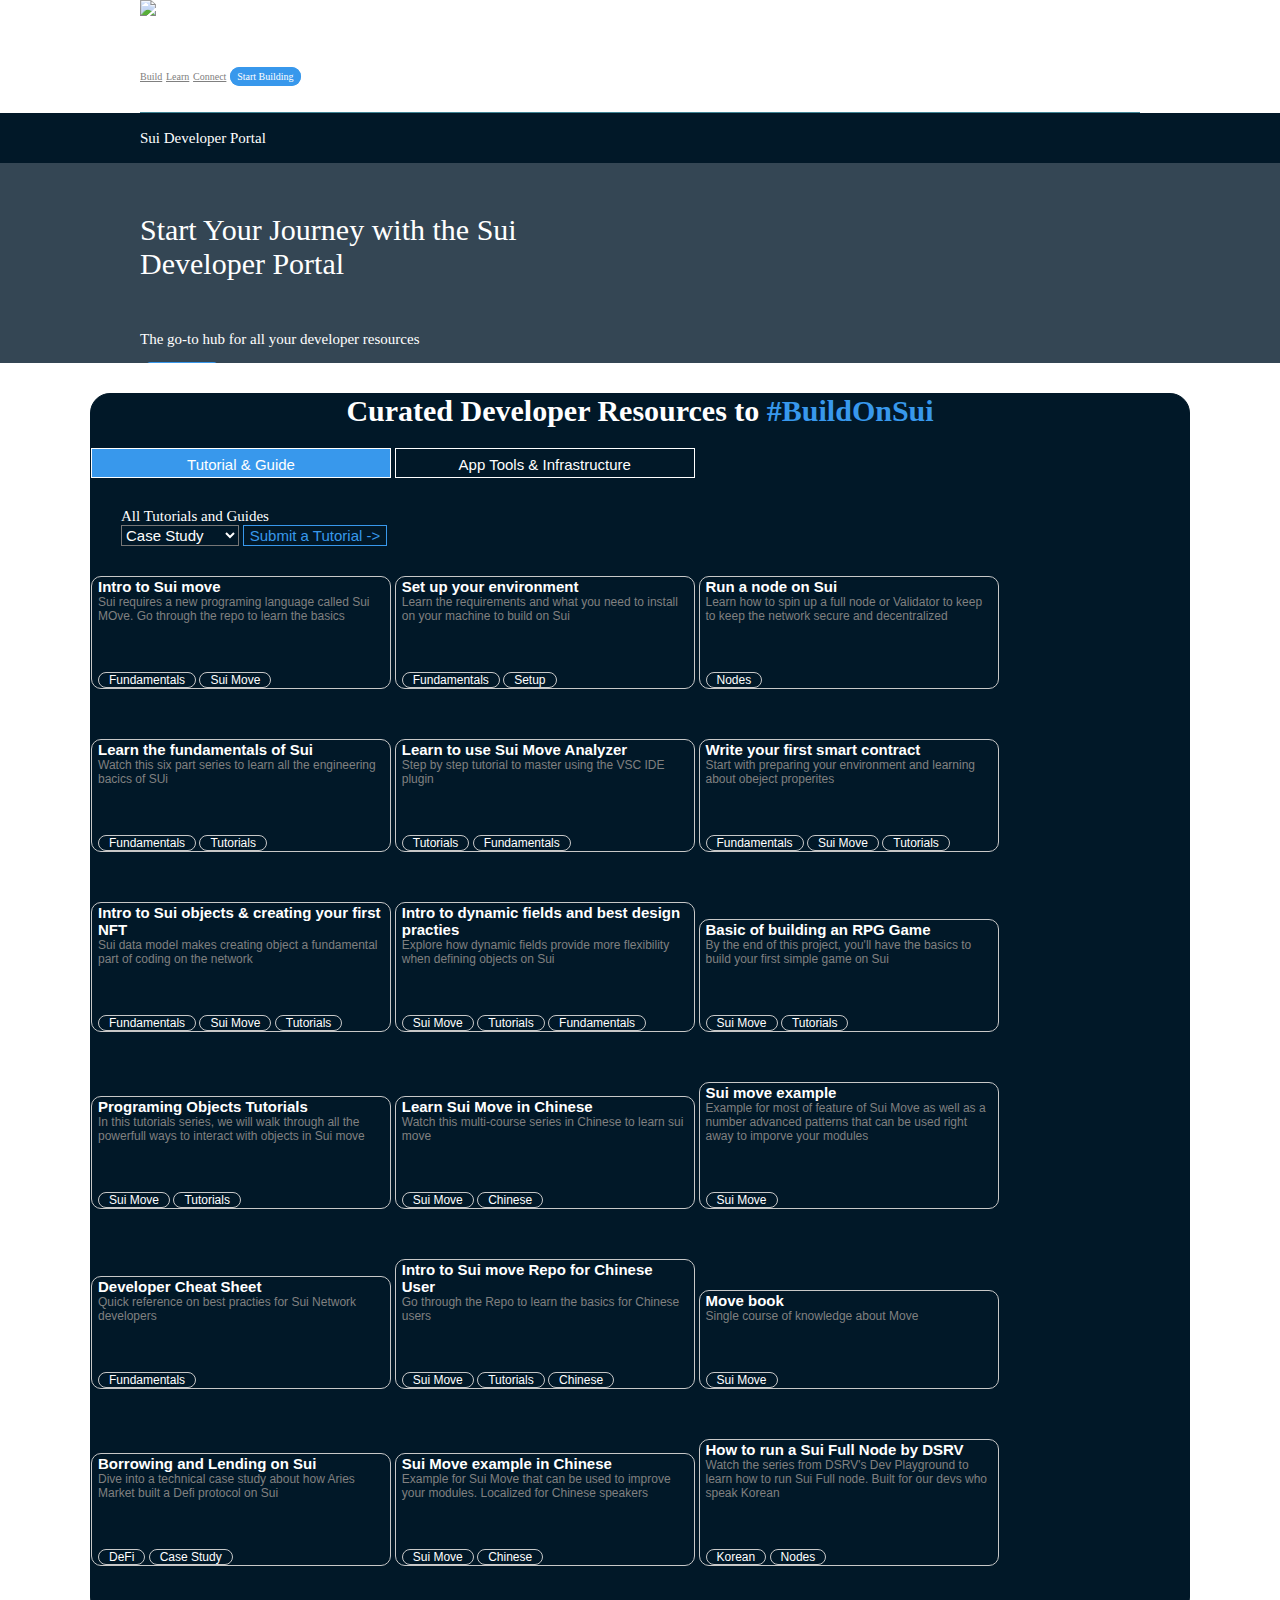
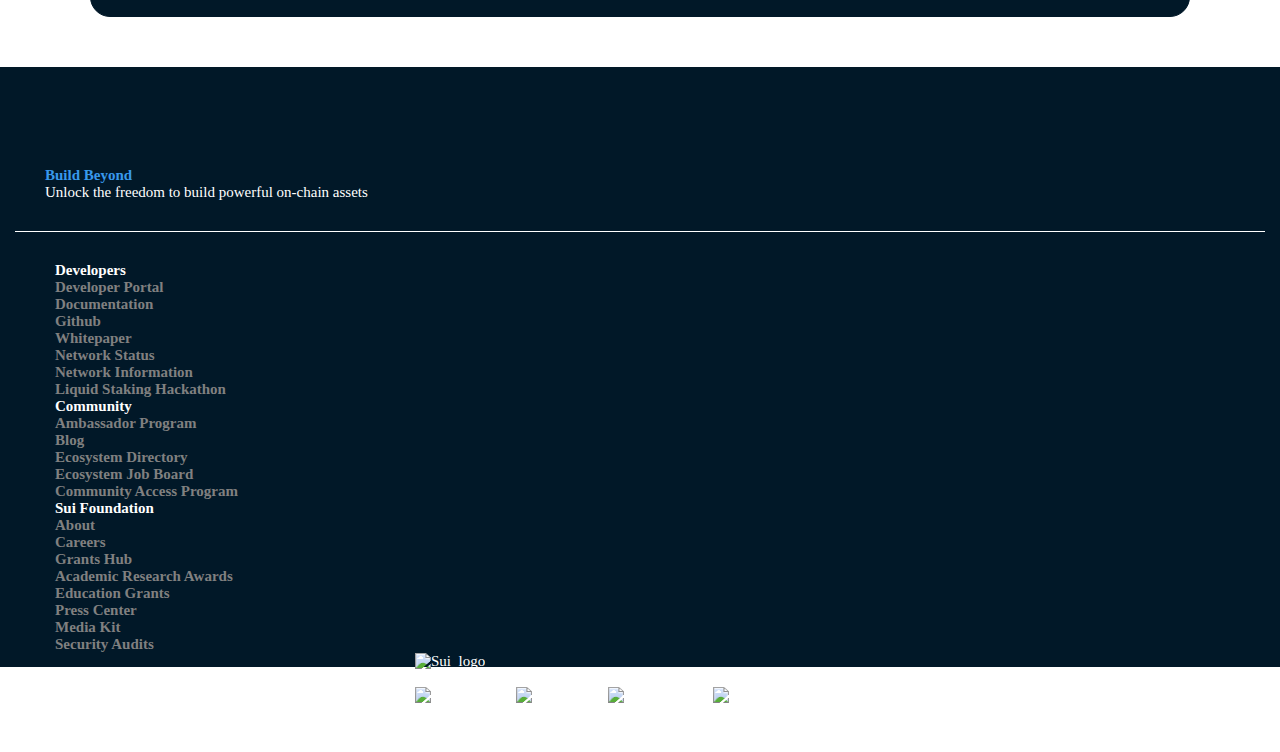
==== commit 35fdd6be: "da solveconflict" ====
--- a/developers.html
+++ b/developers.html
@@ -418,5 +418,10 @@
         </main> 
       </div>
     </footer>
+<<<<<<< HEAD
+    <div>co test dc conflit o day k :3</div>
+=======
+    <div> Conflit o line ne ne </div>
+>>>>>>> 70492049a31d5f2546447cbed954b809dbefef39
   </body>
 </html>
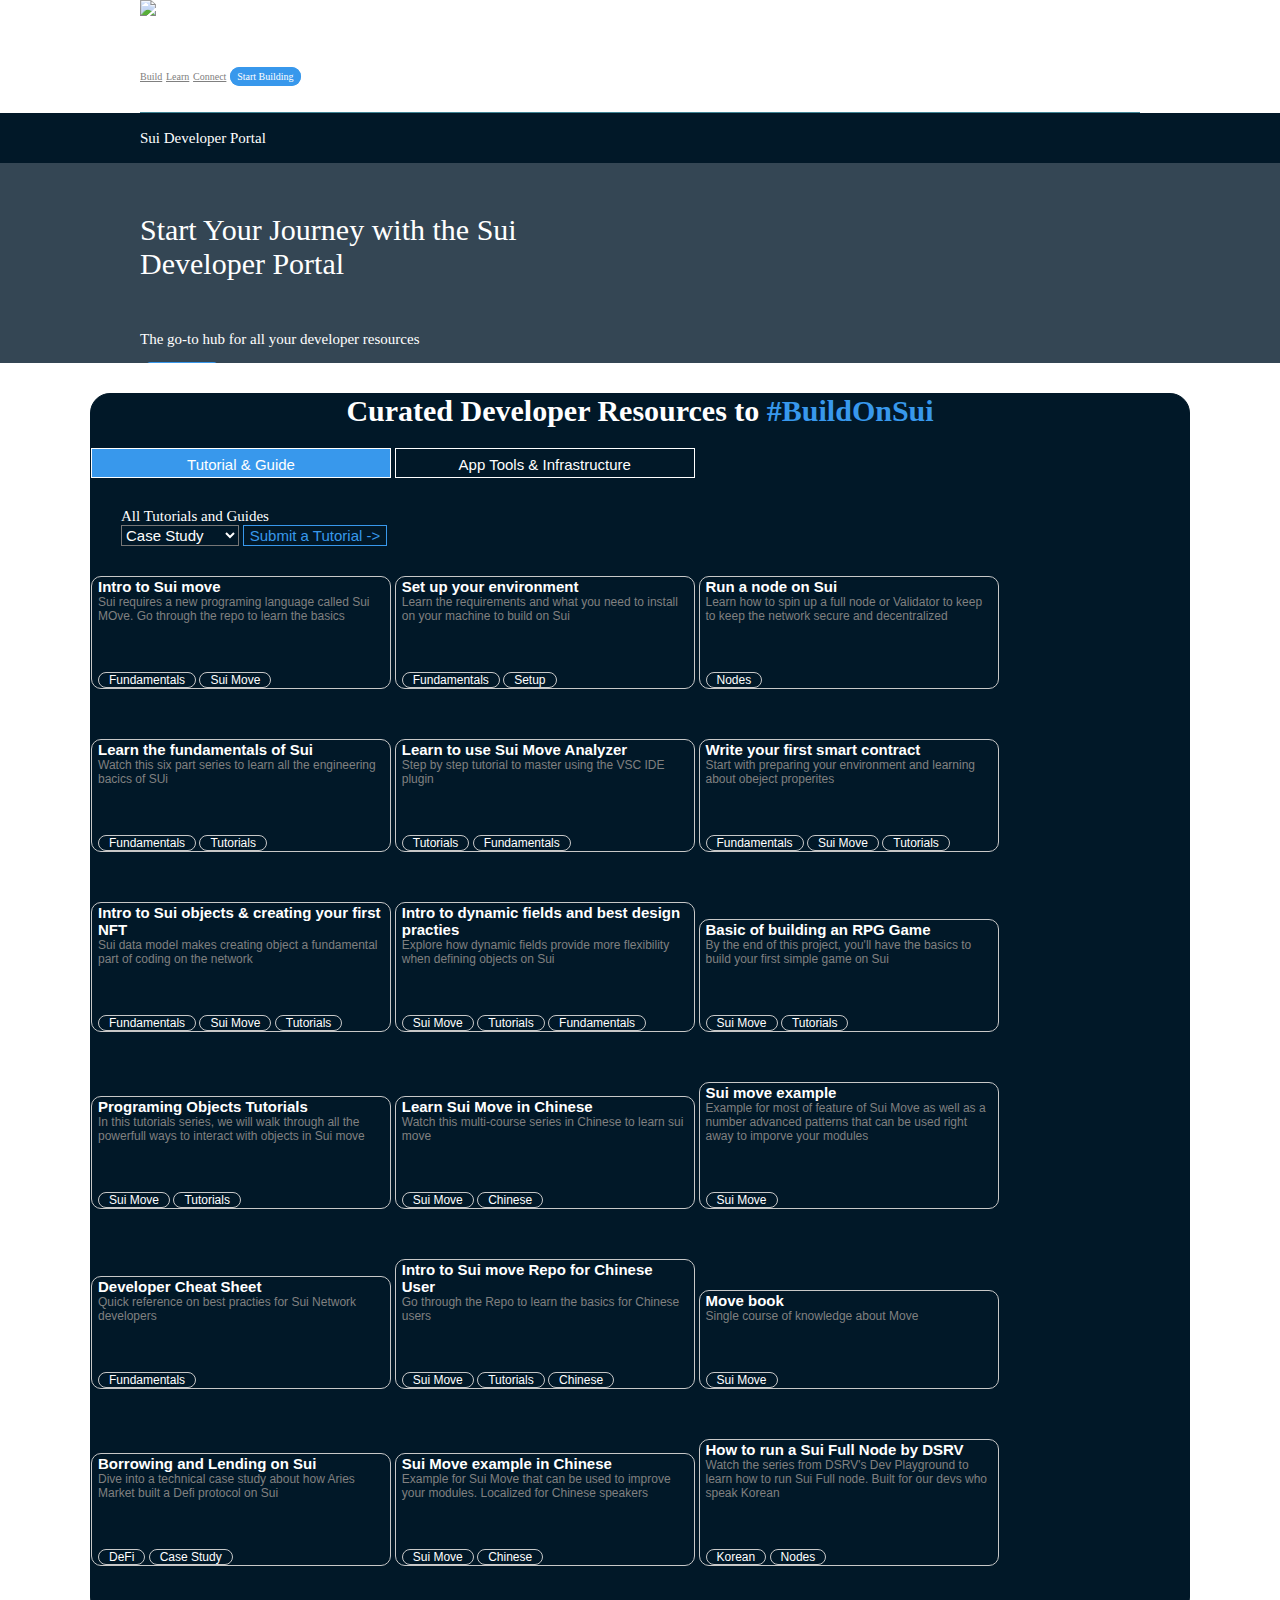
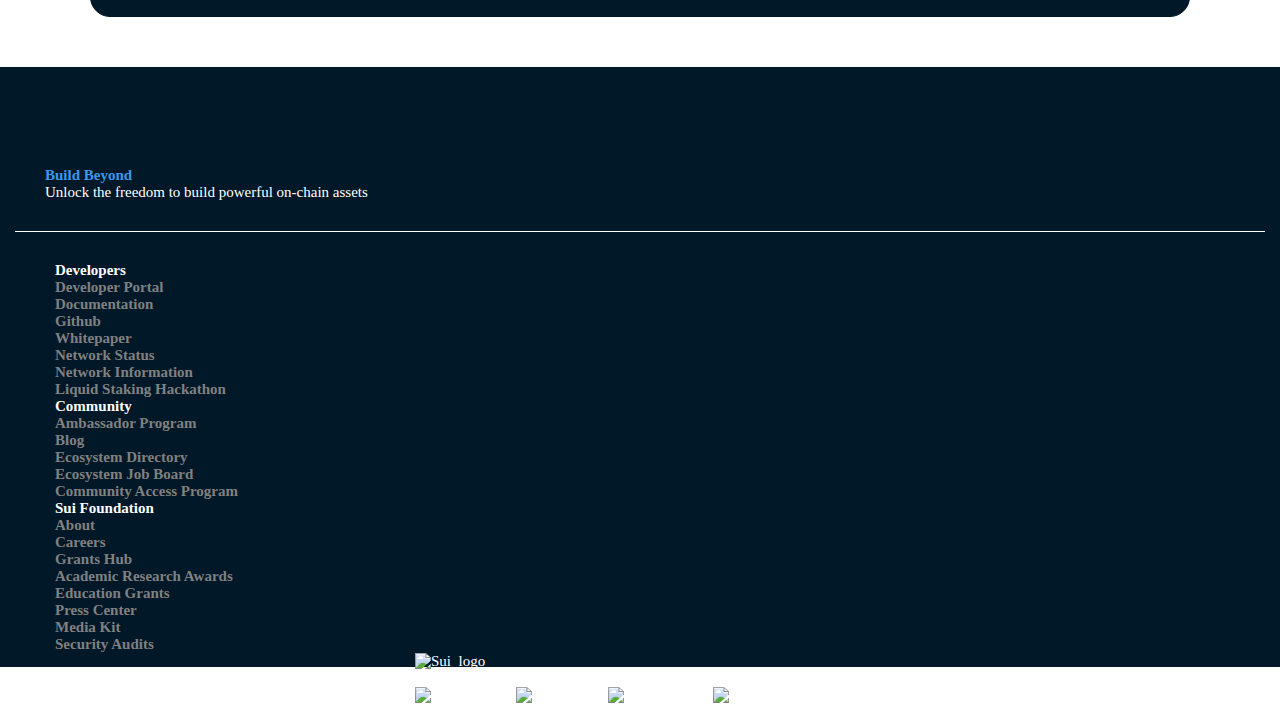
==== commit 50e10095: "update dev.html" ====
--- a/developers.html
+++ b/developers.html
@@ -418,10 +418,6 @@
         </main> 
       </div>
     </footer>
-<<<<<<< HEAD
     <div>co test dc conflit o day k :3</div>
-=======
-    <div> Conflit o line ne ne </div>
->>>>>>> 70492049a31d5f2546447cbed954b809dbefef39
   </body>
 </html>
